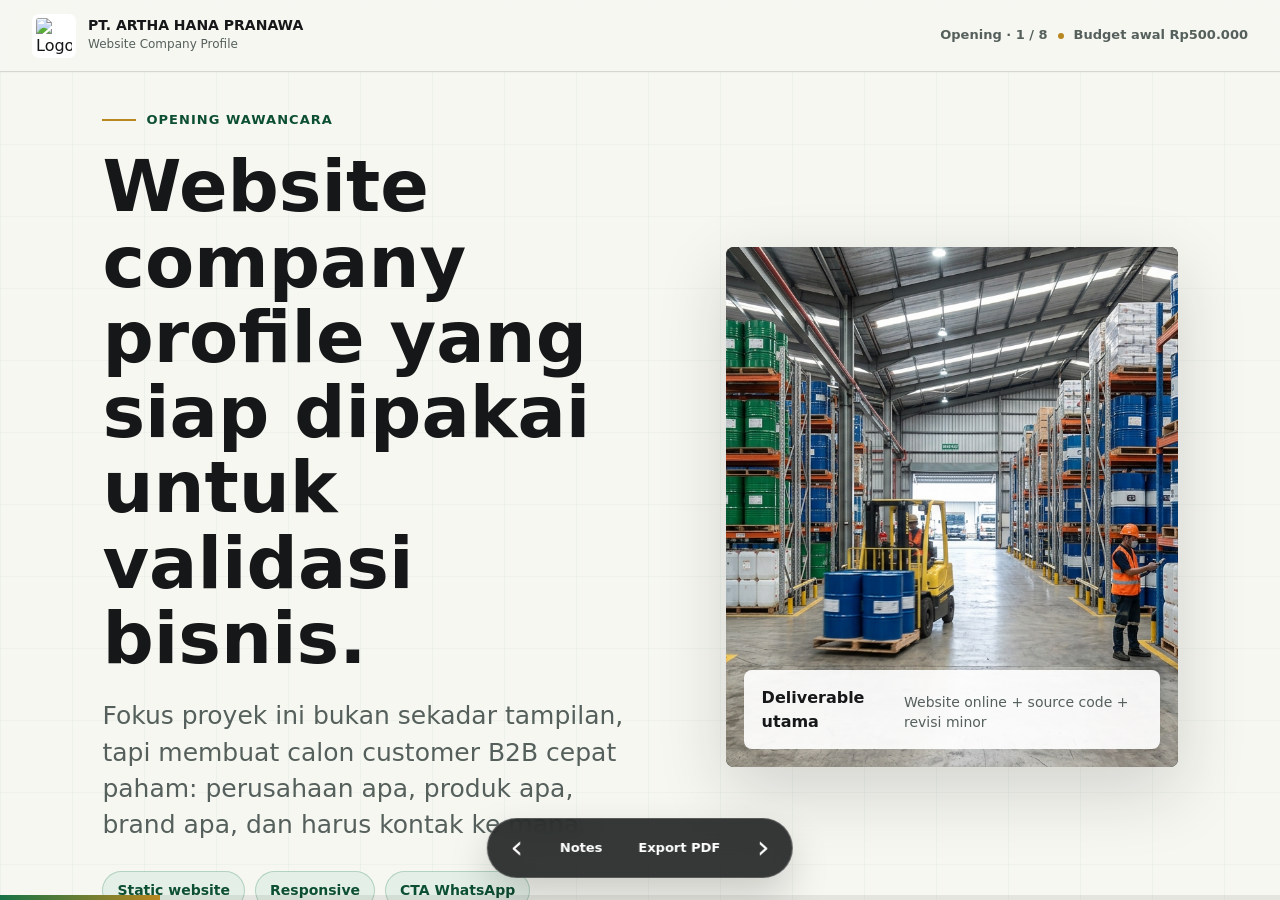
==== presentasi/index.html @ 17274add "feat: add presentation HTML, CSS, and JavaScript files for company profile showcase" ====
<!doctype html>
<html lang="id">

<head>
    <meta charset="utf-8">
    <meta name="viewport" content="width=device-width, initial-scale=1">
    <title>Presentasi Website PT. Artha Hana Pranawa</title>
    <meta name="description"
        content="Deck presentasi HTML untuk wawancara website company profile PT. Artha Hana Pranawa.">
    <link rel="icon" type="image/png" href="https://cdn1.site-media.eu/images/32x32/7048819/AHP.png" sizes="32x32">
    <link rel="stylesheet" href="styles.css?v=20260605-3">
</head>

<body>
    <div class="deck-shell" data-notes-open="false">
        <header class="deck-topbar">
            <a class="brand-lockup" href="../index.html" aria-label="Buka website lokal">
                <img src="https://cdn1.site-media.eu/images/135/7037660/AHP.png" alt="Logo PT. Artha Hana Pranawa">
                <span>
                    <strong>PT. ARTHA HANA PRANAWA</strong>
                    <small>Website Company Profile</small>
                </span>
            </a>
            <div class="deck-status" aria-label="Status presentasi">
                <span id="slideLabel">Slide 1 / 8</span>
                <span class="status-dot" aria-hidden="true"></span>
                <span>Budget awal Rp500.000</span>
            </div>
        </header>

        <main class="slides" id="slides" aria-live="polite">
            <section class="slide active" data-slide data-title="Opening">
                <div class="slide-grid slide-grid-hero">
                    <div class="slide-copy">
                        <p class="kicker">Opening Wawancara</p>
                        <h1>Website company profile yang siap dipakai untuk validasi bisnis.</h1>
                        <p class="lead">Fokus proyek ini bukan sekadar tampilan, tapi membuat calon customer B2B cepat
                            paham: perusahaan apa, produk apa, brand apa, dan harus kontak ke mana.</p>
                        <div class="signal-row">
                            <span>Static website</span>
                            <span>Responsive</span>
                            <span>CTA WhatsApp</span>
                        </div>
                    </div>
                    <figure class="hero-figure">
                        <img src="../assets/images/01-warehouse.jpg"
                            alt="Visual warehouse dan supply industri untuk PT. Artha Hana Pranawa">
                        <figcaption>
                            <strong>Deliverable utama</strong>
                            <span>Website online + source code + revisi minor</span>
                        </figcaption>
                    </figure>
                </div>
                <aside class="speaker-note">
                    Buka dengan kalimat singkat: "Saya posisikan ini sebagai company profile starter yang siap online,
                    bukan sistem internal besar. Jadi scope-nya jelas, cepat dipakai, dan masih bisa dikembangkan."
                </aside>
            </section>

            <section class="slide" data-slide data-title="Masalah">
                <div class="slide-grid slide-grid-split">
                    <div class="slide-copy">
                        <p class="kicker">Masalah Yang Diselesaikan</p>
                        <h2>Customer industri butuh sinyal trust sebelum menghubungi sales.</h2>
                        <p class="lead">Untuk bisnis distributor, website perlu menjawab pertanyaan dasar procurement
                            dengan cepat: legalitas, brand resmi, kategori produk, area industri, dan kontak sales.</p>
                    </div>
                    <div class="proof-panel">
                        <div class="proof-line">
                            <span class="proof-number">01</span>
                            <p><strong>Informasi tersebar</strong> membuat calon buyer perlu bertanya ulang hal dasar.
                            </p>
                        </div>
                        <div class="proof-line">
                            <span class="proof-number">02</span>
                            <p><strong>Trust signal kurang kuat</strong> kalau brand, legal, dan warehouse tidak
                                ditampilkan jelas.</p>
                        </div>
                        <div class="proof-line">
                            <span class="proof-number">03</span>
                            <p><strong>CTA tidak dominan</strong> membuat inquiry lewat WhatsApp kurang terdorong.</p>
                        </div>
                    </div>
                </div>
                <aside class="speaker-note">
                    Tekankan bahwa website ini membantu proses procurement: bukan mengganti sales, tapi membuat sales
                    menerima inquiry yang lebih siap.
                </aside>
            </section>

            <section class="slide" data-slide data-title="Solusi">
                <div class="slide-copy slide-copy-wide">
                    <p class="kicker">Solusi Website</p>
                    <h2>Struktur halaman dibuat mengikuti cara buyer B2B membaca supplier.</h2>
                </div>
                <div class="flow-map" aria-label="Alur informasi website">
                    <div class="flow-step">
                        <span>1</span>
                        <strong>Identitas</strong>
                        <p>Nama perusahaan, positioning, dan brand distributor langsung terlihat.</p>
                    </div>
                    <div class="flow-step">
                        <span>2</span>
                        <strong>Trust</strong>
                        <p>Legal, warehouse, pengalaman sejak 2015, dan principal brand dipertegas.</p>
                    </div>
                    <div class="flow-step">
                        <span>3</span>
                        <strong>Produk</strong>
                        <p>Petronas, Bosch, MIB, dan kategori supply disusun untuk scanning cepat.</p>
                    </div>
                    <div class="flow-step">
                        <span>4</span>
                        <strong>Inquiry</strong>
                        <p>CTA WhatsApp dan form inquiry diarahkan ke kebutuhan quotation.</p>
                    </div>
                </div>
                <aside class="speaker-note">
                    Ini slide utama untuk menjelaskan pendekatan. Gunakan kata "alur buyer" agar terdengar strategis,
                    bukan hanya desain visual.
                </aside>
            </section>

            <section class="slide" data-slide data-title="Fitur">
                <div class="slide-grid slide-grid-media">
                    <figure class="media-strip">
                        <img src="../assets/images/03-products.jpg" alt="Produk supply industri">
                        <img src="../assets/images/05-authorization.jpg" alt="Dokumen dan otorisasi bisnis">
                        <img src="../assets/images/08-distribution.jpg" alt="Distribusi dan logistik">
                    </figure>
                    <div class="slide-copy">
                        <p class="kicker">Yang Sudah Dibuat</p>
                        <h2>Website sudah membawa elemen penting untuk presentasi perusahaan.</h2>
                        <ul class="feature-list">
                            <li>Hero section dengan positioning dan CTA sales.</li>
                            <li>Section authorized brands: PETRONAS, BOSCH, dan MIB.</li>
                            <li>Trust section untuk legal, warehouse, dan pengalaman.</li>
                            <li>Product range, industries served, contact, dan floating chat.</li>
                            <li>Responsive layout, SEO dasar, favicon, dan metadata.</li>
                        </ul>
                    </div>
                </div>
                <aside class="speaker-note">
                    Jangan terlalu teknis. Cukup bilang semua elemen dasar company profile sudah ada dan bisa langsung
                    dipakai untuk meeting atau dibagikan ke calon customer.
                </aside>
            </section>

            <section class="slide" data-slide data-title="Scope Rp500.000">
                <div class="slide-copy slide-copy-wide">
                    <p class="kicker">Paket Rp500.000</p>
                    <h2>Scope terbaik adalah company profile statis yang rapi, cepat, dan siap online.</h2>
                </div>
                <div class="scope-board">
                    <div class="scope-column included">
                        <h3>Termasuk</h3>
                        <ul>
                            <li>1 halaman company profile / landing page</li>
                            <li>Desain responsive desktop dan mobile</li>
                            <li>Copywriting ringan dan struktur konten</li>
                            <li>CTA WhatsApp dan form inquiry statis</li>
                            <li>Deploy ke hosting/domain yang tersedia</li>
                            <li>1 kali revisi minor</li>
                        </ul>
                    </div>
                    <div class="scope-column excluded">
                        <h3>Belum termasuk</h3>
                        <ul>
                            <li>Domain dan hosting berbayar</li>
                            <li>CMS, database, login, atau dashboard admin</li>
                            <li>Input katalog produk dalam jumlah besar</li>
                            <li>Integrasi payment, CRM, atau email automation</li>
                            <li>Revisi besar atau redesign total</li>
                            <li>Maintenance bulanan</li>
                        </ul>
                    </div>
                </div>
                <aside class="speaker-note">
                    Slide ini penting untuk menjaga ekspektasi. Kalimat aman: "Dengan budget ini saya jaga scope agar
                    hasilnya tetap profesional, bukan melebar ke fitur sistem yang butuh budget berbeda."
                </aside>
            </section>

            <section class="slide" data-slide data-title="Proses">
                <div class="slide-grid slide-grid-timeline">
                    <div class="slide-copy">
                        <p class="kicker">Cara Kerja</p>
                        <h2>Proses dibuat singkat supaya buyer cepat melihat hasil.</h2>
                        <p class="lead">Untuk website statis, proses idealnya 3 sampai 5 hari kerja setelah konten dan
                            aset utama tersedia.</p>
                    </div>
                    <ol class="timeline">
                        <li>
                            <span>Hari 1</span>
                            <strong>Brief & struktur</strong>
                            <p>Pastikan tujuan, section, brand, dan kontak sales.</p>
                        </li>
                        <li>
                            <span>Hari 2-3</span>
                            <strong>Desain & build</strong>
                            <p>Bangun HTML, CSS, JS, asset, dan responsive layout.</p>
                        </li>
                        <li>
                            <span>Hari 4</span>
                            <strong>Review & revisi</strong>
                            <p>Perbaiki teks, gambar, CTA, dan detail tampilan.</p>
                        </li>
                        <li>
                            <span>Hari 5</span>
                            <strong>Deploy & handover</strong>
                            <p>Upload website, cek link, dan serahkan source code.</p>
                        </li>
                    </ol>
                </div>
                <aside class="speaker-note">
                    Gunakan timeline sebagai bukti kamu punya proses, bukan hanya membuat halaman secara spontan.
                </aside>
            </section>

            <section class="slide" data-slide data-title="Upgrade">
                <div class="slide-copy slide-copy-wide">
                    <p class="kicker">Opsi Lanjutan</p>
                    <h2>Setelah starter live, pengembangan bisa dibeli sebagai paket bertahap.</h2>
                </div>
                <div class="upgrade-grid">
                    <article>
                        <span>Rp150rb-300rb/bln</span>
                        <h3>Maintenance</h3>
                        <p>Update teks, gambar, backup ringan, dan pengecekan link.</p>
                    </article>
                    <article>
                        <span>Rp150rb-300rb/halaman</span>
                        <h3>Tambah Halaman</h3>
                        <p>About, product detail, brand page, atau landing campaign.</p>
                    </article>
                    <article>
                        <span>Rp500rb-1jt</span>
                        <h3>Katalog Sederhana</h3>
                        <p>Daftar produk statis dengan kategori dan CTA quotation.</p>
                    </article>
                    <article>
                        <span>Rp2,5jt+</span>
                        <h3>Admin Panel</h3>
                        <p>CMS, database, login, dan pengelolaan katalog mandiri.</p>
                    </article>
                </div>
                <aside class="speaker-note">
                    Jangan memaksa upsell. Sampaikan sebagai roadmap: mulai dari paket kecil, lalu tambah fitur saat
                    kebutuhan bisnisnya sudah jelas.
                </aside>
            </section>

            <section class="slide" data-slide data-title="Closing">
                <div class="slide-grid slide-grid-close">
                    <div class="slide-copy">
                        <p class="kicker">Penawaran</p>
                        <h2>Untuk Rp500.000, hasil terbaik adalah website statis profesional yang siap dipakai.</h2>
                        <p class="lead">Paket ini memberi fondasi online yang jelas: profil perusahaan, trust signal,
                            produk, industri yang dilayani, dan jalur kontak sales.</p>
                        <div class="closing-actions">
                            <a href="https://arthahanapranawa.naufalnabila.my.id/" target="_blank" rel="noopener">Buka
                                Live Website</a>
                            <a href="../index.html">Buka Local Website</a>
                        </div>
                    </div>
                    <div class="closing-script">
                        <h3>Kalimat penutup</h3>
                        <p>"Saya sarankan mulai dari versi statis dulu agar cepat live dan langsung bisa dipakai. Kalau
                            nanti sudah ada kebutuhan katalog, admin panel, atau maintenance rutin, itu bisa dibuat
                            sebagai fase lanjutan."</p>
                    </div>
                </div>
                <aside class="speaker-note">
                    Setelah slide ini, langsung demo live website. Tunjukkan hero, brand, trust, products, industries,
                    lalu CTA WhatsApp.
                </aside>
            </section>
        </main>

        <div class="progress" aria-hidden="true">
            <span id="progressBar"></span>
        </div>

        <footer class="deck-controls" aria-label="Kontrol presentasi">
            <button class="icon-button" id="prevBtn" type="button" title="Slide sebelumnya" aria-label="Slide sebelumnya">
                <span aria-hidden="true">‹</span>
            </button>
            <button class="control-button" id="notesBtn" type="button">Notes</button>
            <button class="control-button" id="printBtn" type="button">Export PDF</button>
            <button class="icon-button" id="nextBtn" type="button" title="Slide berikutnya" aria-label="Slide berikutnya">
                <span aria-hidden="true">›</span>
            </button>
        </footer>

        <aside class="notes-panel" id="notesPanel" aria-live="polite">
            <strong>Speaker Notes</strong>
            <p id="notesText"></p>
        </aside>
    </div>

    <script src="script.js"></script>
</body>

</html>
---- presentasi/styles.css ----
:root {
    --ink: #151718;
    --muted: #55605c;
    --paper: #f7f7f2;
    --surface: #ffffff;
    --line: rgba(21, 23, 24, 0.14);
    --green: #177245;
    --green-dark: #0d4f32;
    --mint: #e4f0e7;
    --amber: #b98721;
    --steel: #50606a;
    --charcoal: #202322;
    --shadow: 0 24px 70px rgba(17, 24, 20, 0.16);
}

* {
    box-sizing: border-box;
}

html,
body {
    min-height: 100%;
}

body {
    margin: 0;
    color: var(--ink);
    background: var(--paper);
    font-family: Inter, ui-sans-serif, system-ui, -apple-system, BlinkMacSystemFont, "Segoe UI", Arial, sans-serif;
    line-height: 1.45;
    letter-spacing: 0;
    overflow: hidden;
    overflow-x: hidden;
}

img {
    display: block;
    max-width: 100%;
}

a {
    color: inherit;
    text-decoration: none;
}

button {
    font: inherit;
}

.deck-shell {
    min-height: 100vh;
    display: grid;
    grid-template-rows: auto minmax(0, 1fr);
    background:
        linear-gradient(90deg, rgba(23, 114, 69, 0.045) 1px, transparent 1px),
        linear-gradient(rgba(23, 114, 69, 0.035) 1px, transparent 1px),
        var(--paper);
    background-size: 72px 72px;
}

.deck-topbar {
    position: fixed;
    top: 0;
    left: 0;
    right: 0;
    z-index: 5;
    height: 72px;
    display: flex;
    align-items: center;
    justify-content: space-between;
    gap: 24px;
    padding: 14px 32px;
    background: rgba(247, 247, 242, 0.9);
    border-bottom: 1px solid var(--line);
    backdrop-filter: blur(14px);
}

.brand-lockup {
    display: flex;
    align-items: center;
    gap: 12px;
    min-width: 0;
}

.brand-lockup img {
    width: 44px;
    height: 44px;
    object-fit: contain;
    border-radius: 7px;
    background: #ffffff;
    padding: 4px;
}

.brand-lockup strong,
.brand-lockup small {
    display: block;
    white-space: nowrap;
}

.brand-lockup strong {
    font-size: 14px;
    line-height: 1.1;
}

.brand-lockup small {
    color: var(--muted);
    font-size: 12px;
    margin-top: 3px;
}

.deck-status {
    display: inline-flex;
    align-items: center;
    gap: 10px;
    color: var(--muted);
    font-size: 13px;
    font-weight: 700;
}

.status-dot {
    width: 6px;
    height: 6px;
    border-radius: 50%;
    background: var(--amber);
}

.slides {
    position: relative;
    min-height: 100vh;
}

.slide {
    position: absolute;
    inset: 0;
    display: grid;
    align-items: center;
    width: 100%;
    min-height: 100vh;
    padding: 104px 8vw 96px;
    overflow-x: hidden;
    opacity: 0;
    visibility: hidden;
    transform: translateX(22px);
    transition: opacity 260ms ease, transform 260ms ease, visibility 260ms ease;
}

.slide.active {
    opacity: 1;
    visibility: visible;
    transform: translateX(0);
}

.slide-grid {
    display: grid;
    gap: min(6vw, 72px);
    align-items: center;
    width: min(1180px, 100%);
    margin: 0 auto;
}

.slide-grid > * {
    min-width: 0;
}

.slide-grid-hero,
.slide-grid-split,
.slide-grid-close {
    grid-template-columns: minmax(0, 1fr) minmax(0, 0.82fr);
}

.slide-grid-media {
    grid-template-columns: minmax(0, 0.84fr) minmax(0, 1fr);
}

.slide-grid-timeline {
    grid-template-columns: minmax(0, 0.75fr) minmax(0, 1fr);
}

.slide-copy {
    min-width: 0;
    overflow-wrap: break-word;
}

.slide-copy-wide {
    width: min(1080px, 100%);
    margin: 0 auto 34px;
}

.kicker {
    display: inline-flex;
    align-items: center;
    gap: 10px;
    margin: 0 0 20px;
    color: var(--green-dark);
    font-size: 13px;
    font-weight: 850;
    letter-spacing: 0.08em;
    text-transform: uppercase;
}

.kicker::before {
    content: "";
    width: 34px;
    height: 2px;
    background: var(--amber);
}

h1,
h2,
h3,
p {
    margin-top: 0;
}

h1,
h2 {
    margin-bottom: 22px;
    font-weight: 780;
    line-height: 1.05;
    letter-spacing: 0;
}

h1 {
    font-size: clamp(42px, 5.6vw, 76px);
}

h2 {
    font-size: clamp(36px, 4.2vw, 60px);
}

h3 {
    font-size: 22px;
    line-height: 1.2;
    margin-bottom: 12px;
}

.lead {
    max-width: 780px;
    color: var(--muted);
    font-size: clamp(19px, 2vw, 25px);
    line-height: 1.45;
    margin-bottom: 28px;
}

.signal-row {
    display: flex;
    flex-wrap: wrap;
    gap: 10px;
}

.signal-row span {
    display: inline-flex;
    align-items: center;
    min-height: 38px;
    border: 1px solid rgba(23, 114, 69, 0.24);
    background: var(--mint);
    color: var(--green-dark);
    border-radius: 999px;
    padding: 8px 14px;
    font-size: 14px;
    font-weight: 800;
}

.hero-figure {
    position: relative;
    min-height: 0;
    margin: 0;
    overflow: hidden;
    border-radius: 8px;
    background: var(--charcoal);
    box-shadow: var(--shadow);
}

.hero-figure img {
    width: 100%;
    height: min(58vh, 520px);
    object-fit: cover;
}

.hero-figure figcaption {
    position: absolute;
    left: 18px;
    right: 18px;
    bottom: 18px;
    display: flex;
    justify-content: space-between;
    gap: 16px;
    align-items: end;
    border-radius: 8px;
    background: rgba(255, 255, 255, 0.92);
    color: var(--ink);
    padding: 16px 18px;
}

.hero-figure figcaption strong,
.hero-figure figcaption span {
    display: block;
}

.hero-figure figcaption span {
    color: var(--muted);
    font-size: 14px;
}

.proof-panel {
    display: grid;
    gap: 16px;
    padding: 12px 0;
}

.proof-line {
    display: grid;
    grid-template-columns: 72px minmax(0, 1fr);
    gap: 18px;
    align-items: start;
    border-top: 1px solid var(--line);
    padding-top: 22px;
}

.proof-number {
    color: var(--amber);
    font-size: 36px;
    font-weight: 850;
    line-height: 1;
}

.proof-line p,
.flow-step p,
.timeline p,
.upgrade-grid p,
.closing-script p {
    color: var(--muted);
    font-size: 17px;
    margin-bottom: 0;
}

.flow-map {
    width: min(1120px, 100%);
    margin: 0 auto;
    display: grid;
    grid-template-columns: repeat(4, minmax(0, 1fr));
    gap: 0;
    border: 1px solid var(--line);
    background: var(--surface);
    box-shadow: 0 18px 55px rgba(18, 25, 21, 0.1);
}

.flow-step {
    min-height: 300px;
    padding: 28px;
    border-right: 1px solid var(--line);
}

.flow-step:last-child {
    border-right: 0;
}

.flow-step span {
    display: grid;
    place-items: center;
    width: 42px;
    height: 42px;
    margin-bottom: 42px;
    border-radius: 50%;
    background: var(--green);
    color: #ffffff;
    font-weight: 850;
}

.flow-step strong {
    display: block;
    margin-bottom: 10px;
    font-size: 24px;
}

.media-strip {
    margin: 0;
    display: grid;
    grid-template-columns: minmax(0, 1fr) minmax(0, 1fr);
    grid-template-rows: 230px 230px;
    gap: 12px;
    min-width: 0;
}

.media-strip img {
    width: 100%;
    min-width: 0;
    height: 100%;
    object-fit: cover;
    border-radius: 8px;
    box-shadow: 0 12px 32px rgba(18, 25, 21, 0.12);
}

.media-strip img:first-child {
    grid-row: span 2;
}

.feature-list,
.scope-column ul {
    margin: 0;
    padding: 0;
    list-style: none;
}

.feature-list {
    display: grid;
    gap: 14px;
}

.feature-list li,
.scope-column li {
    position: relative;
    padding-left: 26px;
    color: var(--muted);
    font-size: 18px;
}

.feature-list li::before,
.scope-column li::before {
    content: "";
    position: absolute;
    left: 0;
    top: 0.66em;
    width: 8px;
    height: 8px;
    border-radius: 50%;
    background: var(--green);
}

.scope-board {
    width: min(1120px, 100%);
    margin: 0 auto;
    display: grid;
    grid-template-columns: repeat(2, minmax(0, 1fr));
    gap: 18px;
}

.scope-column {
    min-height: 390px;
    padding: 30px;
    border: 1px solid var(--line);
    background: var(--surface);
}

.scope-column h3 {
    margin-bottom: 20px;
}

.scope-column li {
    margin-bottom: 14px;
}

.scope-column.excluded {
    background: #f0f3f1;
}

.scope-column.excluded li::before {
    background: var(--steel);
}

.timeline {
    margin: 0;
    padding: 0;
    list-style: none;
    border-left: 2px solid rgba(23, 114, 69, 0.28);
}

.timeline li {
    position: relative;
    padding: 0 0 34px 32px;
}

.timeline li:last-child {
    padding-bottom: 0;
}

.timeline li::before {
    content: "";
    position: absolute;
    left: -8px;
    top: 6px;
    width: 14px;
    height: 14px;
    border-radius: 50%;
    background: var(--green);
    box-shadow: 0 0 0 7px var(--mint);
}

.timeline span {
    display: block;
    margin-bottom: 6px;
    color: var(--amber);
    font-size: 14px;
    font-weight: 850;
    text-transform: uppercase;
}

.timeline strong {
    display: block;
    margin-bottom: 5px;
    font-size: 24px;
}

.upgrade-grid {
    width: min(1120px, 100%);
    margin: 0 auto;
    display: grid;
    grid-template-columns: repeat(4, minmax(0, 1fr));
    gap: 14px;
}

.upgrade-grid article {
    min-height: 300px;
    display: flex;
    flex-direction: column;
    justify-content: space-between;
    border-top: 4px solid var(--green);
    background: var(--surface);
    padding: 24px;
    box-shadow: 0 14px 38px rgba(18, 25, 21, 0.09);
}

.upgrade-grid span {
    color: var(--amber);
    font-size: 14px;
    font-weight: 850;
}

.upgrade-grid h3 {
    margin-top: auto;
}

.closing-actions {
    display: flex;
    flex-wrap: wrap;
    gap: 12px;
}

.closing-actions a {
    display: inline-flex;
    align-items: center;
    justify-content: center;
    min-height: 48px;
    border-radius: 6px;
    background: var(--green);
    color: #ffffff;
    font-weight: 850;
    padding: 12px 18px;
}

.closing-actions a + a {
    background: var(--charcoal);
}

.closing-script {
    border-left: 4px solid var(--amber);
    background: var(--surface);
    padding: 32px;
    box-shadow: var(--shadow);
}

.closing-script p {
    color: var(--ink);
    font-size: 24px;
    line-height: 1.42;
}

.progress {
    position: fixed;
    left: 0;
    right: 0;
    bottom: 0;
    z-index: 8;
    height: 5px;
    background: rgba(21, 23, 24, 0.08);
}

.progress span {
    display: block;
    width: 0;
    height: 100%;
    background: linear-gradient(90deg, var(--green), var(--amber));
    transition: width 240ms ease;
}

.deck-controls {
    position: fixed;
    left: 50%;
    bottom: 22px;
    z-index: 10;
    display: flex;
    align-items: center;
    gap: 8px;
    padding: 8px;
    border: 1px solid rgba(255, 255, 255, 0.18);
    border-radius: 999px;
    background: rgba(32, 35, 34, 0.9);
    color: #ffffff;
    transform: translateX(-50%);
    box-shadow: 0 18px 40px rgba(0, 0, 0, 0.18);
    backdrop-filter: blur(12px);
}

.icon-button,
.control-button {
    border: 0;
    color: inherit;
    background: transparent;
    cursor: pointer;
}

.icon-button {
    width: 42px;
    height: 42px;
    display: grid;
    place-items: center;
    border-radius: 50%;
}

.icon-button span {
    display: block;
    margin-top: -2px;
    font-size: 32px;
    line-height: 1;
}

.control-button {
    min-height: 42px;
    border-radius: 999px;
    padding: 8px 14px;
    font-size: 13px;
    font-weight: 800;
}

.icon-button:hover,
.control-button:hover,
.icon-button:focus-visible,
.control-button:focus-visible {
    background: rgba(255, 255, 255, 0.12);
    outline: 0;
}

.speaker-note {
    display: none;
}

.notes-panel {
    position: fixed;
    left: 32px;
    right: 32px;
    bottom: 82px;
    z-index: 9;
    display: none;
    grid-template-columns: 170px minmax(0, 1fr);
    gap: 18px;
    align-items: start;
    border: 1px solid var(--line);
    border-radius: 8px;
    background: rgba(255, 255, 255, 0.96);
    box-shadow: var(--shadow);
    padding: 18px 20px;
}

.deck-shell[data-notes-open="true"] .notes-panel {
    display: grid;
}

.notes-panel strong {
    color: var(--green-dark);
    font-size: 13px;
    letter-spacing: 0.08em;
    text-transform: uppercase;
}

.notes-panel p {
    margin: 0;
    color: var(--ink);
    font-size: 16px;
}

@media (max-width: 980px) {
    body {
        overflow: auto;
        overflow-x: hidden;
    }

    .deck-shell {
        display: block;
        width: 100vw;
        max-width: 100vw;
    }

    .deck-topbar {
        position: sticky;
        padding: 12px 18px;
    }

    .deck-status span:last-child {
        display: none;
    }

    .slide {
        position: relative;
        min-height: auto;
        display: none;
        width: 100vw;
        max-width: 100vw;
        padding: 44px 20px 100px;
        transform: none;
    }

    .slide.active {
        display: block;
    }

    .slide-grid,
    .slide-copy-wide,
    .slide-grid-hero,
    .slide-grid-split,
    .slide-grid-close,
    .slide-grid-media,
    .slide-grid-timeline,
    .scope-board,
    .upgrade-grid,
    .flow-map {
        width: calc(100vw - 40px);
        max-width: calc(100vw - 40px);
        grid-template-columns: 1fr;
    }

    .flow-step {
        min-height: 0;
        border-right: 0;
        border-bottom: 1px solid var(--line);
    }

    .flow-step:last-child {
        border-bottom: 0;
    }

    .media-strip {
        display: block;
        height: 260px;
        overflow: hidden;
        border-radius: 8px;
    }

    .media-strip img {
        display: none;
    }

    .media-strip img:first-child {
        display: block;
        width: 100%;
        height: 100%;
    }

    h1 {
        font-size: 42px;
    }

    h2 {
        font-size: 36px;
    }

    .lead {
        font-size: 19px;
    }

    .upgrade-grid article,
    .scope-column {
        min-height: 0;
    }
}

@media print {
    body {
        overflow: visible;
        background: #ffffff;
    }

    .deck-topbar,
    .deck-controls,
    .progress,
    .notes-panel {
        display: none !important;
    }

    .slides {
        min-height: 0;
    }

    .slide {
        position: relative;
        inset: auto;
        display: grid !important;
        min-height: 100vh;
        visibility: visible;
        opacity: 1;
        transform: none;
        page-break-after: always;
        break-after: page;
        padding: 54px 7vw;
    }

    .slide:last-child {
        page-break-after: auto;
        break-after: auto;
    }
}
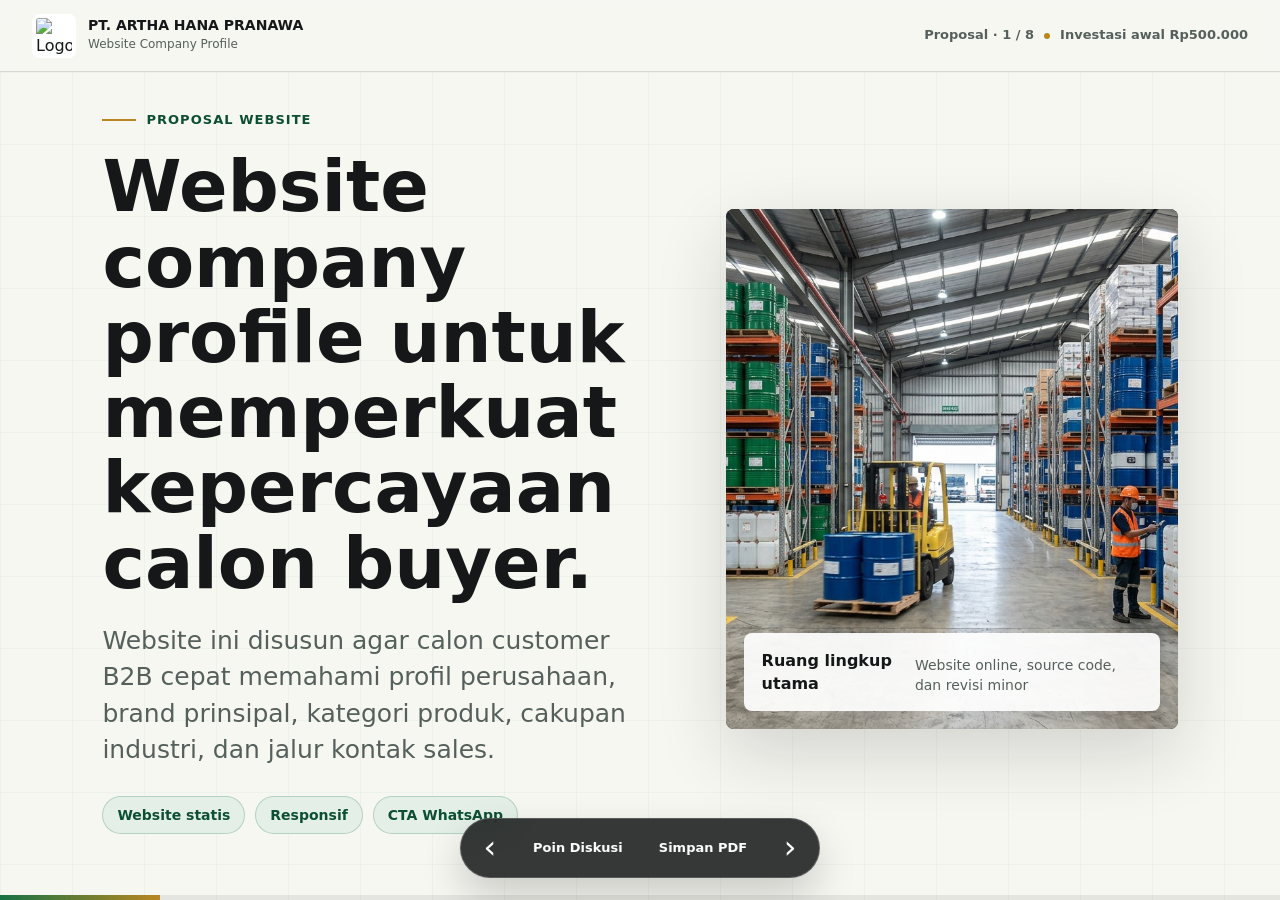
==== commit b6cfa3ac: "Refactor code structure for improved readability and maintainability" ====
--- a/presentasi/index.html
+++ b/presentasi/index.html
@@ -6,7 +6,7 @@
     <meta name="viewport" content="width=device-width, initial-scale=1">
     <title>Presentasi Website PT. Artha Hana Pranawa</title>
     <meta name="description"
-        content="Deck presentasi HTML untuk wawancara website company profile PT. Artha Hana Pranawa.">
+        content="Proposal website company profile PT. Artha Hana Pranawa.">
     <link rel="icon" type="image/png" href="https://cdn1.site-media.eu/images/32x32/7048819/AHP.png" sizes="32x32">
     <link rel="stylesheet" href="styles.css?v=20260605-3">
 </head>
@@ -14,7 +14,7 @@
 <body>
     <div class="deck-shell" data-notes-open="false">
         <header class="deck-topbar">
-            <a class="brand-lockup" href="../index.html" aria-label="Buka website lokal">
+            <a class="brand-lockup" href="../index.html" aria-label="Buka website utama">
                 <img src="https://cdn1.site-media.eu/images/135/7037660/AHP.png" alt="Logo PT. Artha Hana Pranawa">
                 <span>
                     <strong>PT. ARTHA HANA PRANAWA</strong>
@@ -24,21 +24,21 @@
             <div class="deck-status" aria-label="Status presentasi">
                 <span id="slideLabel">Slide 1 / 8</span>
                 <span class="status-dot" aria-hidden="true"></span>
-                <span>Budget awal Rp500.000</span>
+                <span>Investasi awal Rp500.000</span>
             </div>
         </header>
 
         <main class="slides" id="slides" aria-live="polite">
-            <section class="slide active" data-slide data-title="Opening">
+            <section class="slide active" data-slide data-title="Proposal">
                 <div class="slide-grid slide-grid-hero">
                     <div class="slide-copy">
-                        <p class="kicker">Opening Wawancara</p>
-                        <h1>Website company profile yang siap dipakai untuk validasi bisnis.</h1>
-                        <p class="lead">Fokus proyek ini bukan sekadar tampilan, tapi membuat calon customer B2B cepat
-                            paham: perusahaan apa, produk apa, brand apa, dan harus kontak ke mana.</p>
+                        <p class="kicker">Proposal Website</p>
+                        <h1>Website company profile untuk memperkuat kepercayaan calon buyer.</h1>
+                        <p class="lead">Website ini disusun agar calon customer B2B cepat memahami profil perusahaan,
+                            brand prinsipal, kategori produk, cakupan industri, dan jalur kontak sales.</p>
                         <div class="signal-row">
-                            <span>Static website</span>
-                            <span>Responsive</span>
+                            <span>Website statis</span>
+                            <span>Responsif</span>
                             <span>CTA WhatsApp</span>
                         </div>
                     </div>
@@ -46,14 +46,14 @@
                         <img src="../assets/images/01-warehouse.jpg"
                             alt="Visual warehouse dan supply industri untuk PT. Artha Hana Pranawa">
                         <figcaption>
-                            <strong>Deliverable utama</strong>
-                            <span>Website online + source code + revisi minor</span>
+                            <strong>Ruang lingkup utama</strong>
+                            <span>Website online, source code, dan revisi minor</span>
                         </figcaption>
                     </figure>
                 </div>
                 <aside class="speaker-note">
-                    Buka dengan kalimat singkat: "Saya posisikan ini sebagai company profile starter yang siap online,
-                    bukan sistem internal besar. Jadi scope-nya jelas, cepat dipakai, dan masih bisa dikembangkan."
+                    Proposal ini memulai dari website company profile yang siap online, dengan ruang lingkup jelas dan
+                    peluang pengembangan bertahap sesuai kebutuhan bisnis.
                 </aside>
             </section>
 
@@ -61,7 +61,7 @@
                 <div class="slide-grid slide-grid-split">
                     <div class="slide-copy">
                         <p class="kicker">Masalah Yang Diselesaikan</p>
-                        <h2>Customer industri butuh sinyal trust sebelum menghubungi sales.</h2>
+                        <h2>Customer industri membutuhkan sinyal kepercayaan sebelum menghubungi sales.</h2>
                         <p class="lead">Untuk bisnis distributor, website perlu menjawab pertanyaan dasar procurement
                             dengan cepat: legalitas, brand resmi, kategori produk, area industri, dan kontak sales.</p>
                     </div>
@@ -73,18 +73,18 @@
                         </div>
                         <div class="proof-line">
                             <span class="proof-number">02</span>
-                            <p><strong>Trust signal kurang kuat</strong> kalau brand, legal, dan warehouse tidak
+                            <p><strong>Sinyal kepercayaan kurang kuat</strong> jika brand, legal, dan warehouse tidak
                                 ditampilkan jelas.</p>
                         </div>
                         <div class="proof-line">
                             <span class="proof-number">03</span>
-                            <p><strong>CTA tidak dominan</strong> membuat inquiry lewat WhatsApp kurang terdorong.</p>
-                        </div>
-                    </div>
-                </div>
-                <aside class="speaker-note">
-                    Tekankan bahwa website ini membantu proses procurement: bukan mengganti sales, tapi membuat sales
-                    menerima inquiry yang lebih siap.
+                            <p><strong>CTA kurang terlihat</strong> membuat inquiry lewat WhatsApp kurang terdorong.</p>
+                        </div>
+                    </div>
+                </div>
+                <aside class="speaker-note">
+                    Website membantu proses procurement dengan menyajikan informasi awal yang rapi sebelum calon buyer
+                    menghubungi sales.
                 </aside>
             </section>
 
@@ -97,27 +97,27 @@
                     <div class="flow-step">
                         <span>1</span>
                         <strong>Identitas</strong>
-                        <p>Nama perusahaan, positioning, dan brand distributor langsung terlihat.</p>
+                        <p>Nama perusahaan, positioning, dan peran distributor langsung terlihat.</p>
                     </div>
                     <div class="flow-step">
                         <span>2</span>
                         <strong>Trust</strong>
-                        <p>Legal, warehouse, pengalaman sejak 2015, dan principal brand dipertegas.</p>
+                        <p>Legal, warehouse, pengalaman sejak 2015, dan brand prinsipal dipertegas.</p>
                     </div>
                     <div class="flow-step">
                         <span>3</span>
                         <strong>Produk</strong>
-                        <p>Petronas, Bosch, MIB, dan kategori supply disusun untuk scanning cepat.</p>
+                        <p>Petronas, Bosch, MIB, dan kategori pasokan disusun agar mudah dipindai.</p>
                     </div>
                     <div class="flow-step">
                         <span>4</span>
                         <strong>Inquiry</strong>
-                        <p>CTA WhatsApp dan form inquiry diarahkan ke kebutuhan quotation.</p>
-                    </div>
-                </div>
-                <aside class="speaker-note">
-                    Ini slide utama untuk menjelaskan pendekatan. Gunakan kata "alur buyer" agar terdengar strategis,
-                    bukan hanya desain visual.
+                        <p>CTA WhatsApp dan form inquiry diarahkan ke kebutuhan permintaan penawaran.</p>
+                    </div>
+                </div>
+                <aside class="speaker-note">
+                    Struktur halaman mengikuti alur baca buyer B2B: memahami identitas perusahaan, melihat bukti
+                    kepercayaan, mengecek produk, lalu menghubungi sales.
                 </aside>
             </section>
 
@@ -129,27 +129,27 @@
                         <img src="../assets/images/08-distribution.jpg" alt="Distribusi dan logistik">
                     </figure>
                     <div class="slide-copy">
-                        <p class="kicker">Yang Sudah Dibuat</p>
-                        <h2>Website sudah membawa elemen penting untuk presentasi perusahaan.</h2>
+                        <p class="kicker">Elemen Website</p>
+                        <h2>Website membawa elemen penting untuk representasi perusahaan.</h2>
                         <ul class="feature-list">
-                            <li>Hero section dengan positioning dan CTA sales.</li>
-                            <li>Section authorized brands: PETRONAS, BOSCH, dan MIB.</li>
-                            <li>Trust section untuk legal, warehouse, dan pengalaman.</li>
-                            <li>Product range, industries served, contact, dan floating chat.</li>
-                            <li>Responsive layout, SEO dasar, favicon, dan metadata.</li>
+                            <li>Bagian pembuka dengan positioning dan tombol kontak sales.</li>
+                            <li>Bagian brand resmi: PETRONAS, BOSCH, dan MIB.</li>
+                            <li>Bagian trust untuk legal, warehouse, dan pengalaman.</li>
+                            <li>Rentang produk, industri yang dilayani, kontak, dan tombol chat mengambang.</li>
+                            <li>Layout responsif, SEO dasar, favicon, dan metadata.</li>
                         </ul>
                     </div>
                 </div>
                 <aside class="speaker-note">
-                    Jangan terlalu teknis. Cukup bilang semua elemen dasar company profile sudah ada dan bisa langsung
-                    dipakai untuk meeting atau dibagikan ke calon customer.
-                </aside>
-            </section>
-
-            <section class="slide" data-slide data-title="Scope Rp500.000">
+                    Elemen website disiapkan untuk mendukung kebutuhan company profile, inquiry sales, dan komunikasi
+                    awal dengan calon customer.
+                </aside>
+            </section>
+
+            <section class="slide" data-slide data-title="Ruang Lingkup">
                 <div class="slide-copy slide-copy-wide">
-                    <p class="kicker">Paket Rp500.000</p>
-                    <h2>Scope terbaik adalah company profile statis yang rapi, cepat, dan siap online.</h2>
+                    <p class="kicker">Ruang Lingkup Rp500.000</p>
+                    <h2>Paket awal difokuskan pada company profile statis yang rapi dan siap online.</h2>
                 </div>
                 <div class="scope-board">
                     <div class="scope-column included">
@@ -164,20 +164,20 @@
                         </ul>
                     </div>
                     <div class="scope-column excluded">
-                        <h3>Belum termasuk</h3>
+                        <h3>Di luar paket awal</h3>
                         <ul>
-                            <li>Domain dan hosting berbayar</li>
+                            <li>Domain dan hosting berbayar jika belum tersedia</li>
                             <li>CMS, database, login, atau dashboard admin</li>
                             <li>Input katalog produk dalam jumlah besar</li>
                             <li>Integrasi payment, CRM, atau email automation</li>
                             <li>Revisi besar atau redesign total</li>
-                            <li>Maintenance bulanan</li>
+                            <li>Maintenance rutin setelah website live</li>
                         </ul>
                     </div>
                 </div>
                 <aside class="speaker-note">
-                    Slide ini penting untuk menjaga ekspektasi. Kalimat aman: "Dengan budget ini saya jaga scope agar
-                    hasilnya tetap profesional, bukan melebar ke fitur sistem yang butuh budget berbeda."
+                    Ruang lingkup dibuat jelas agar hasil website tetap fokus, profesional, dan sesuai dengan kebutuhan
+                    tahap awal.
                 </aside>
             </section>
 
@@ -213,14 +213,14 @@
                     </ol>
                 </div>
                 <aside class="speaker-note">
-                    Gunakan timeline sebagai bukti kamu punya proses, bukan hanya membuat halaman secara spontan.
-                </aside>
-            </section>
-
-            <section class="slide" data-slide data-title="Upgrade">
+                    Timeline ini menjadi gambaran proses kerja setelah konten, logo, foto, dan kontak utama disepakati.
+                </aside>
+            </section>
+
+            <section class="slide" data-slide data-title="Opsi Lanjutan">
                 <div class="slide-copy slide-copy-wide">
                     <p class="kicker">Opsi Lanjutan</p>
-                    <h2>Setelah starter live, pengembangan bisa dibeli sebagai paket bertahap.</h2>
+                    <h2>Setelah website live, pengembangan dapat dilanjutkan secara bertahap.</h2>
                 </div>
                 <div class="upgrade-grid">
                     <article>
@@ -245,34 +245,34 @@
                     </article>
                 </div>
                 <aside class="speaker-note">
-                    Jangan memaksa upsell. Sampaikan sebagai roadmap: mulai dari paket kecil, lalu tambah fitur saat
-                    kebutuhan bisnisnya sudah jelas.
-                </aside>
-            </section>
-
-            <section class="slide" data-slide data-title="Closing">
+                    Opsi lanjutan dapat dipilih sesuai prioritas bisnis, mulai dari maintenance ringan sampai sistem
+                    katalog dengan admin panel.
+                </aside>
+            </section>
+
+            <section class="slide" data-slide data-title="Penutup">
                 <div class="slide-grid slide-grid-close">
                     <div class="slide-copy">
                         <p class="kicker">Penawaran</p>
-                        <h2>Untuk Rp500.000, hasil terbaik adalah website statis profesional yang siap dipakai.</h2>
-                        <p class="lead">Paket ini memberi fondasi online yang jelas: profil perusahaan, trust signal,
-                            produk, industri yang dilayani, dan jalur kontak sales.</p>
+                        <h2>Dengan investasi awal Rp500.000, website statis profesional dapat langsung digunakan.</h2>
+                        <p class="lead">Paket ini memberi fondasi online yang jelas: profil perusahaan, sinyal
+                            kepercayaan, produk, industri yang dilayani, dan jalur kontak sales.</p>
                         <div class="closing-actions">
                             <a href="https://arthahanapranawa.naufalnabila.my.id/" target="_blank" rel="noopener">Buka
                                 Live Website</a>
-                            <a href="../index.html">Buka Local Website</a>
+                            <a href="../index.html">Preview Website</a>
                         </div>
                     </div>
                     <div class="closing-script">
-                        <h3>Kalimat penutup</h3>
-                        <p>"Saya sarankan mulai dari versi statis dulu agar cepat live dan langsung bisa dipakai. Kalau
-                            nanti sudah ada kebutuhan katalog, admin panel, atau maintenance rutin, itu bisa dibuat
-                            sebagai fase lanjutan."</p>
-                    </div>
-                </div>
-                <aside class="speaker-note">
-                    Setelah slide ini, langsung demo live website. Tunjukkan hero, brand, trust, products, industries,
-                    lalu CTA WhatsApp.
+                        <h3>Rekomendasi</h3>
+                        <p>"Untuk tahap awal, website company profile ini sudah siap digunakan sebagai fondasi digital
+                            perusahaan. Pengembangan seperti katalog produk, admin panel, atau maintenance rutin dapat
+                            dilanjutkan bertahap sesuai prioritas bisnis."</p>
+                    </div>
+                </div>
+                <aside class="speaker-note">
+                    Website dapat langsung digunakan sebagai company profile online, sekaligus menjadi fondasi untuk
+                    pengembangan fitur lanjutan.
                 </aside>
             </section>
         </main>
@@ -285,15 +285,15 @@
             <button class="icon-button" id="prevBtn" type="button" title="Slide sebelumnya" aria-label="Slide sebelumnya">
                 <span aria-hidden="true">‹</span>
             </button>
-            <button class="control-button" id="notesBtn" type="button">Notes</button>
-            <button class="control-button" id="printBtn" type="button">Export PDF</button>
+            <button class="control-button" id="notesBtn" type="button">Poin Diskusi</button>
+            <button class="control-button" id="printBtn" type="button">Simpan PDF</button>
             <button class="icon-button" id="nextBtn" type="button" title="Slide berikutnya" aria-label="Slide berikutnya">
                 <span aria-hidden="true">›</span>
             </button>
         </footer>
 
         <aside class="notes-panel" id="notesPanel" aria-live="polite">
-            <strong>Speaker Notes</strong>
+            <strong>Poin Diskusi</strong>
             <p id="notesText"></p>
         </aside>
     </div>
